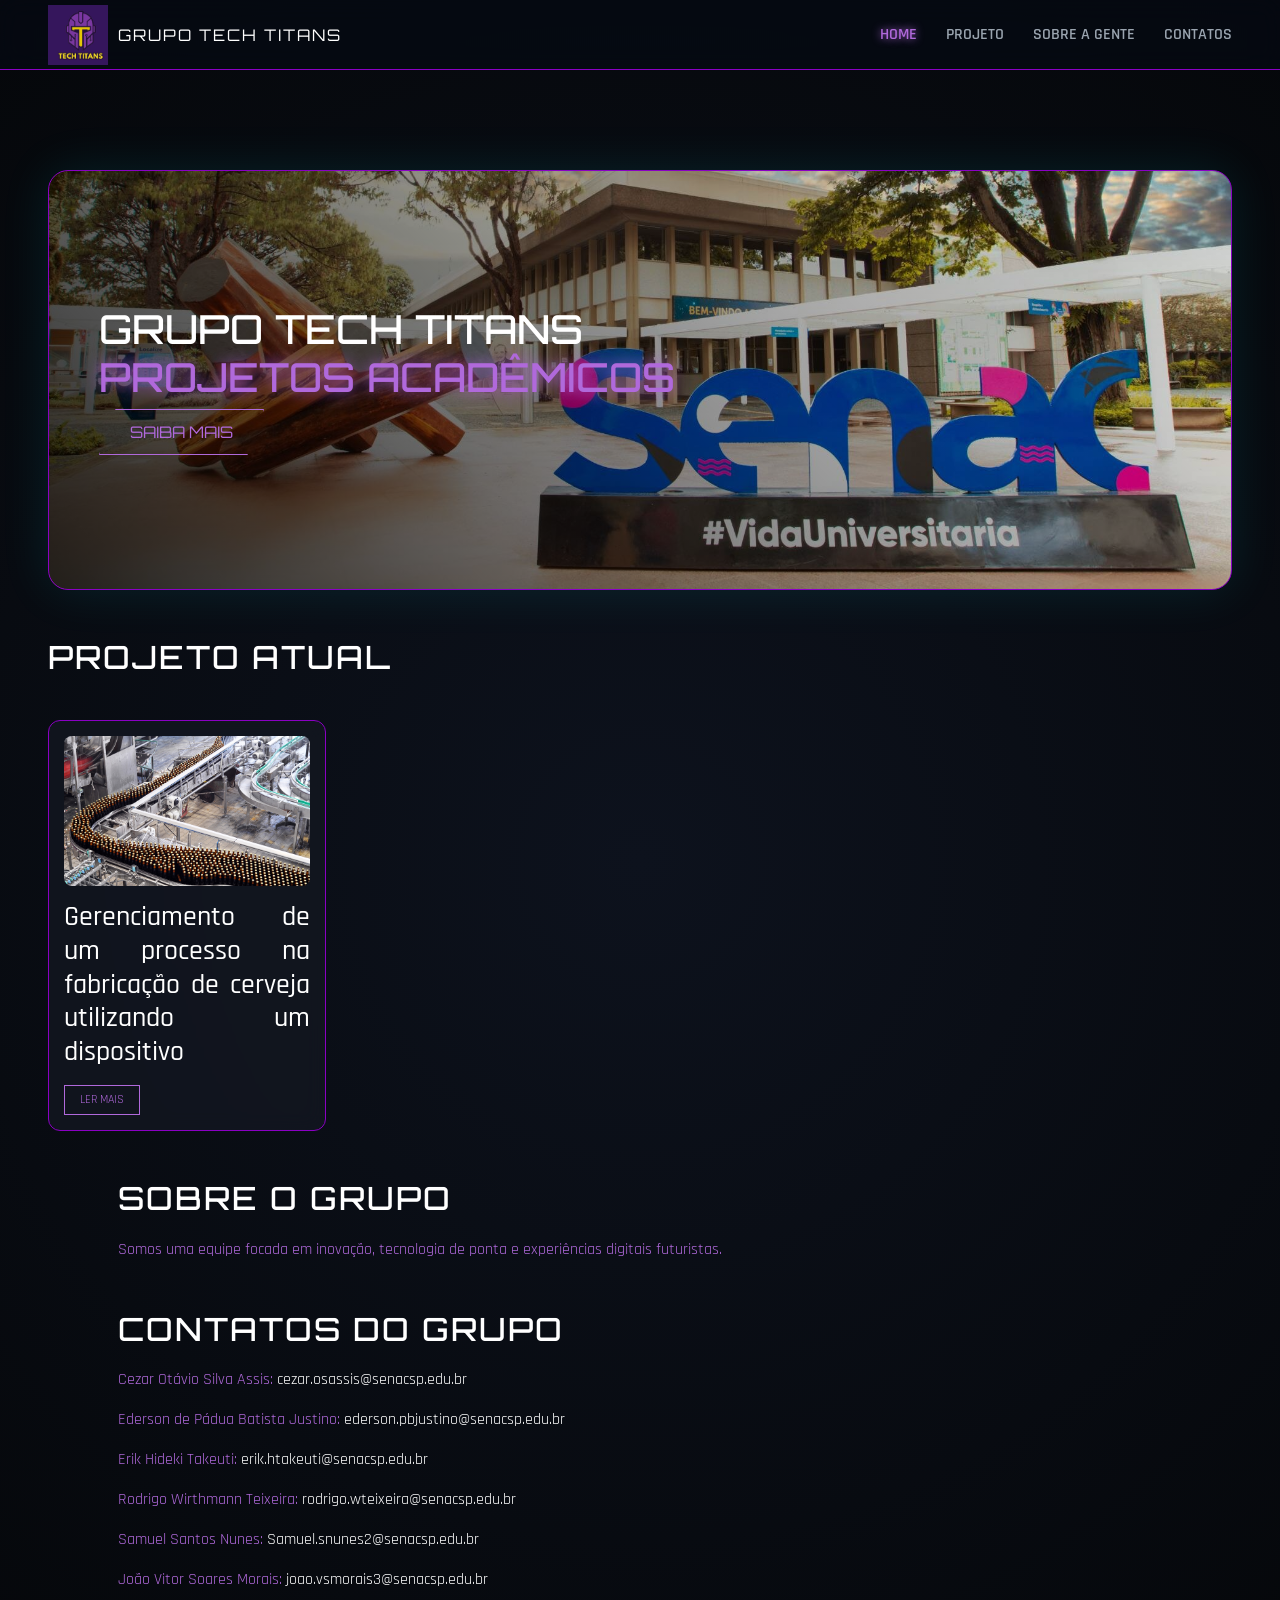
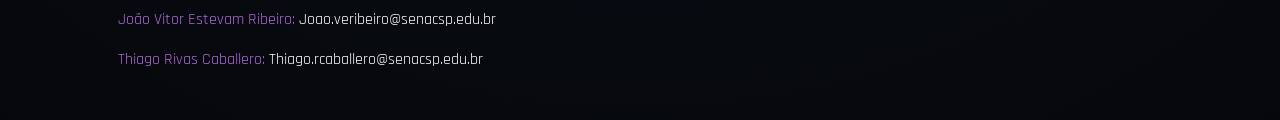
==== index.html @ ebbdea02 "Primeiro Commit" ====
<!DOCTYPE html>
<html lang="pt-br">
<head>
    <meta charset="UTF-8">
    <meta name="viewport" content="width=device-width, initial-scale=1.0">
    <title>Tech Titans Main Page</title>

    <!-- Bootstrap -->
    <link href="https://cdn.jsdelivr.net/npm/bootstrap@5.3.0/dist/css/bootstrap.min.css" rel="stylesheet">

    <!-- Fonts -->
    <link href="https://fonts.googleapis.com/css2?family=Orbitron:wght@400;700&family=Rajdhani:wght@300;500;600&display=swap" rel="stylesheet">

    <!-- CSS -->
    <link rel="stylesheet" href="css/style_main.css">
</head>
<body>

<div class="main-container">

    <!-- HEADER -->
    <header class="main-header d-flex justify-content-between align-items-center px-5">

        <div class="logo-area">
            <img src="img/logo2.jpeg" alt="Logo TechTitans" class="logo-img">
            <span>GRUPO TECH TITANS</span>
        </div>

        <nav class="main-nav">
            <a href="#home" class="active">HOME</a>
            <a href="#projects">PROJETO</a>
            <a href="#about">SOBRE A GENTE</a>
            <a href="#contact">CONTATOS</a>
        </nav>

    </header>

    <!-- HERO -->
    <section id="home" class="hero-wrap px-5">
        <div class="hero-inner">
            <div class="hero-content">
                <h1>
                   GRUPO TECH TITANS <br>
                    <span class="glow-text">PROJETOS ACADÊMICOS</span>
                </h1>
                <button class="btn-cyber">SAIBA MAIS</button>
            </div>
        </div>
    </section>

    <!-- PROJETOS DA EQUIPE -->
    <main id="projects" class="container-fluid px-5 mt-5">
        <h2 class="section-title">PROJETO ATUAL</h2>

        <div class="row g-4 mt-3">
            <div class="col-lg-3 col-md-6">
                <div class="cyber-card">
                    <div class="card-img"
                         style="background-image:url('img/fabrica_cerveja.jpg')">
                    </div>
                    <h3>Gerenciamento de um processo na fabricação de cerveja utilizando um dispositivo</h3>
                    <a href="page_cerveja.html" target="_blank">
                        <button class="btn-sm-cyber mt-2">LER MAIS</button>
                    </a>
                </div>
            </div>
        </div>

    </main>

    <!-- SOBRE A EQUIPE -->
    <section id="about" class="container px-5 mt-5">
        <h2 class="section-title">SOBRE O GRUPO</h2>
        <p class="about-p">
            Somos uma equipe focada em inovação, tecnologia de ponta e experiências digitais futuristas.
        </p>
    </section>

    <!-- CONTATOS -->
    <section id="contact" class="container px-5 mt-5 mb-5">
        <h2 class="section-title">CONTATOS DO GRUPO</h2>
        <p class="contact-p">Cezar Otávio Silva Assis: <span style="color: white;"> cezar.osassis@senacsp.edu.br </span></p>
        <p class="contact-p">Ederson de Pádua Batista Justino: <span style="color: white;"> ederson.pbjustino@senacsp.edu.br </span></p>
        <p class="contact-p">Erik Hideki Takeuti: <span style="color: white;"> erik.htakeuti@senacsp.edu.br </span></p>
        <p class="contact-p">Rodrigo Wirthmann Teixeira: <span style="color: white;"> rodrigo.wteixeira@senacsp.edu.br </span></p>
        <p class="contact-p">Samuel Santos Nunes: <span style="color: white;"> Samuel.snunes2@senacsp.edu.br </span></p>
        <p class="contact-p">João Vitor Soares Morais: <span style="color: white;"> joao.vsmorais3@senacsp.edu.br </span></p>
        <p class="contact-p">João Vitor Estevam Ribeiro: <span style="color: white;"> Joao.veribeiro@senacsp.edu.br </span></p>
        <p class="contact-p">Thiago Rivas Caballero: <span style="color: white;"> Thiago.rcaballero@senacsp.edu.br </span></p>
    </section>

</div>

</body>
</html>
---- css/style_main.css ----
:root {
    --bg-color: #05070a;
    --card-bg: rgba(20, 25, 35, 0.7);
    --purple: #B069DB;
    --border-color: rgba(138, 0, 196);
    --font-main: 'Rajdhani', sans-serif;
    --font-logo: 'Orbitron', sans-serif;
}

body {
    margin: 0;
    background: radial-gradient(circle at 50% 50%, #0d121d 0%, var(--bg-color) 100%);
    color: white;
    font-family: var(--font-main);
    overflow-x: hidden;
}

/* ================= HEADER ================= */
.main-header {
    position: sticky;
    top: 0;
    z-index: 1000;
    height: 70px;

    background: rgba(5, 10, 20, 0.6);
    backdrop-filter: blur(12px);
    border-bottom: 1px solid var(--border-color);
}

/* Logo */
.logo-area {
    display: flex;
    align-items: center;
    gap: 10px;
    font-family: var(--font-logo);
    letter-spacing: 2px;
}

.logo-hex {
    background: var(--purple);
    color: black;
    padding: 6px 12px;
    clip-path: polygon(25% 0%, 75% 0%, 100% 50%, 75% 100%, 25% 100%, 0% 50%);
    font-weight: bold;
}

.logo-img{
    width: 60px;
    height: 60px;
}

/* Nav */
.main-nav a {
    text-decoration: none;
    color: #9aa4af;
    margin-left: 25px;
    font-weight: 600;
    transition: 0.3s;
}

.main-nav a:hover,
.main-nav a.active {
    color: var(--purple);
    text-shadow: 0 0 8px var(--purple);
}

/* ================= HERO ================= */
.hero-wrap {
    padding-top: 100px;
}

.hero-inner {
    height: 420px;
    background:
        linear-gradient(45deg, rgba(0,0,0,0.85), transparent),
        url('../img/senac.jpeg');
    background-size: cover;
    border-radius: 20px;
    border: 1px solid var(--border-color);
    display: flex;
    align-items: center;
    padding-left: 50px;
    box-shadow: 0 0 50px rgba(0, 242, 255, 0.1);
}

.hero-content h1 {
    font-family: var(--font-logo);
}

.glow-text {
    color: var(--purple);
    text-shadow: 0 0 15px var(--purple);
}

/* ================= BUTTONS ================= */
.btn-cyber {
    background: transparent;
    color: var(--purple);
    border: 1px solid var(--purple);
    padding: 10px 30px;
    font-family: var(--font-logo);
    clip-path: polygon(10% 0, 100% 0, 90% 100%, 0 100%);
    transition: 0.3s;
}

.btn-cyber:hover {
    background: var(--purple);
    color: black;
    box-shadow: 0 0 20px var(--purple);
}

.btn-sm-cyber {
    background: transparent;
    color: var(--purple);
    border: 1px solid var(--purple);
    padding: 5px 15px;
    font-size: 0.75rem;
    transition: 0.3s;
}

.btn-sm-cyber:hover {
    background: var(--purple);
    color: black;
}

/* ================= CARDS ================= */
.cyber-card {
    background: var(--card-bg);
    border: 1px solid var(--border-color);
    border-radius: 12px;
    backdrop-filter: blur(10px);
    padding: 15px;
    transition: 0.3s;
    text-align: justify;
}

.cyber-card:hover {
    box-shadow: 0 0 20px var(--border-color);
    transform: translateY(-5px);
}

.card-img {
    height: 150px;
    border-radius: 8px;
    background-size: cover;
    margin-bottom: 15px;
}

/* ================= SECTIONS ================= */
.section-title {
    font-family: var(--font-logo);
    letter-spacing: 2px;
    margin-bottom: 20px;
}

/* ================= ABOUT ================= */
.about-p{
    color: #B069DB;
}

/* ================= CONTACTS ================= */
.contact-p{
    color: #B069DB;
}
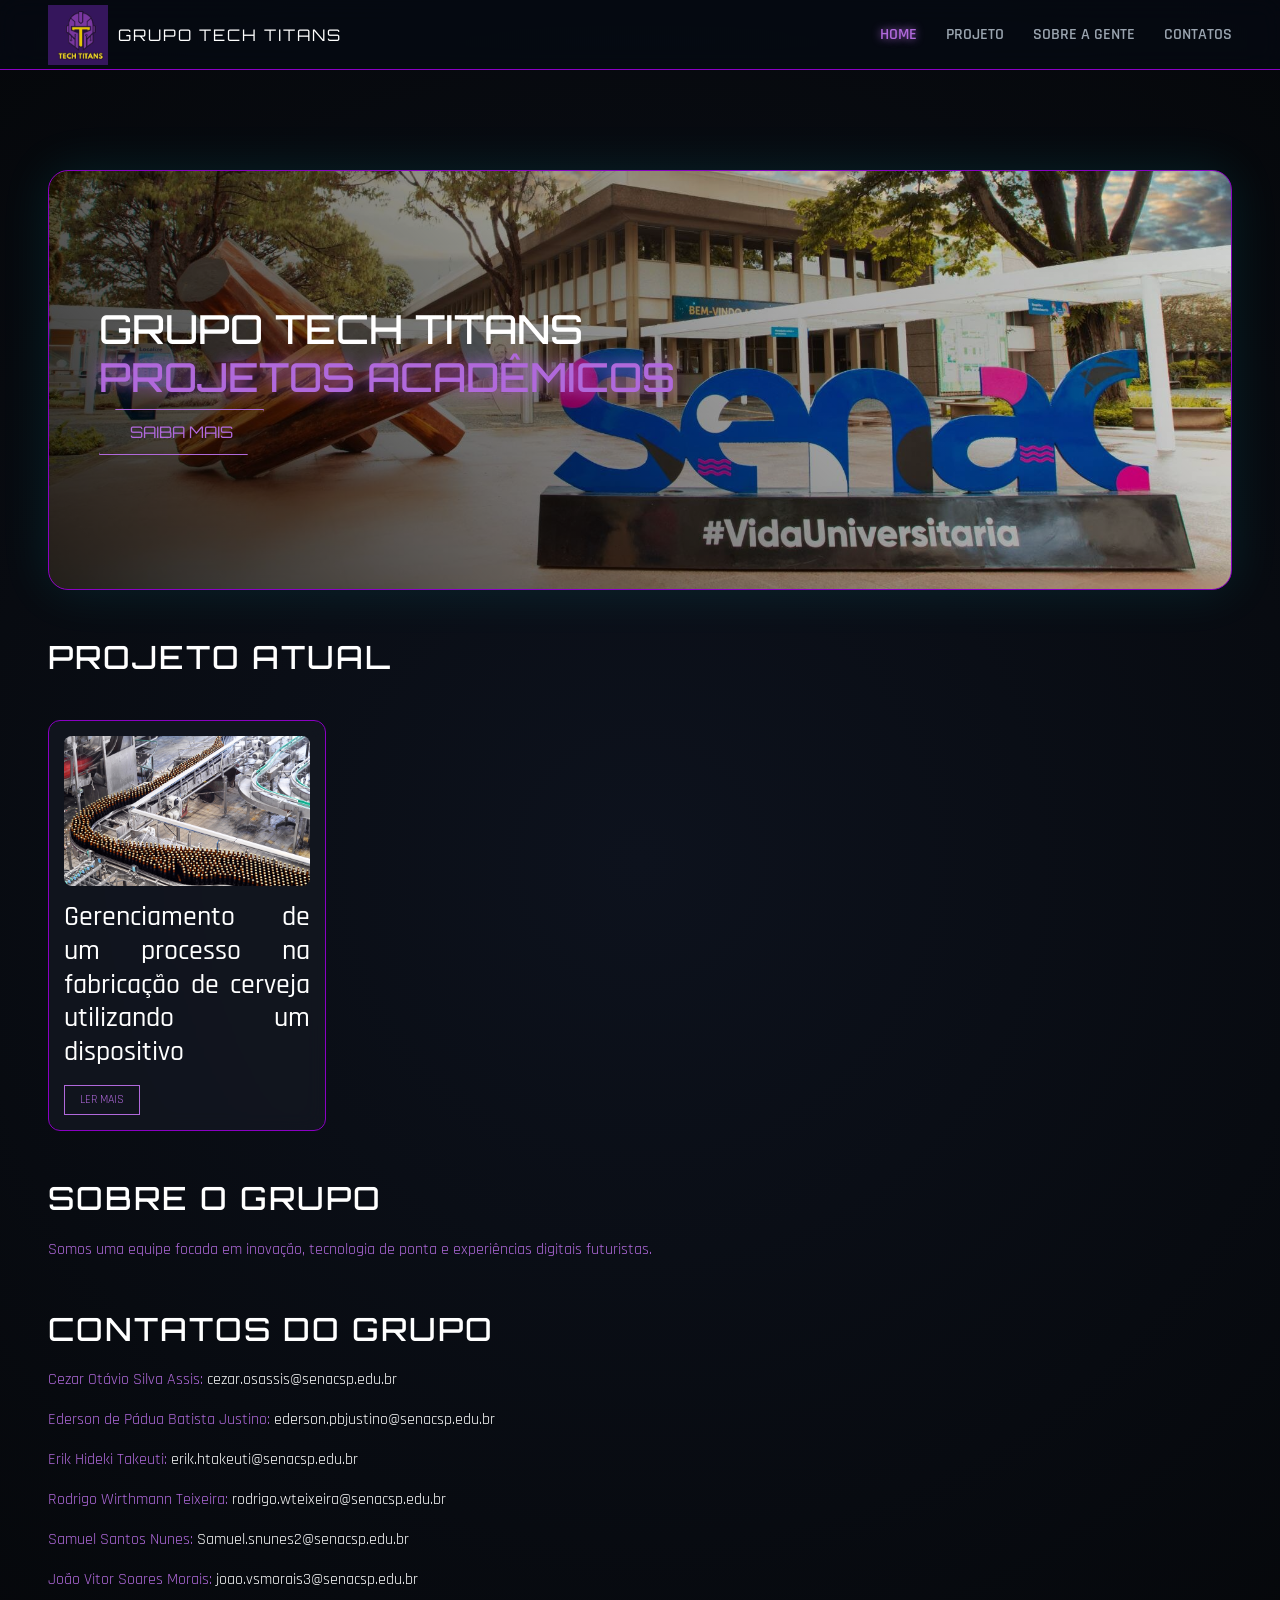
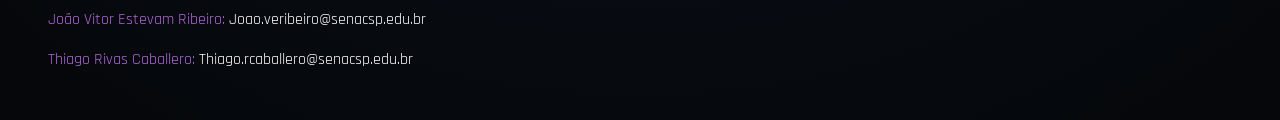
==== commit 11825dea: "Atualização2" ====
--- a/index.html
+++ b/index.html
@@ -69,7 +69,7 @@
     </main>
 
     <!-- SOBRE A EQUIPE -->
-    <section id="about" class="container px-5 mt-5">
+    <section id="about" class="container-fluid px-5 mt-5">
         <h2 class="section-title">SOBRE O GRUPO</h2>
         <p class="about-p">
             Somos uma equipe focada em inovação, tecnologia de ponta e experiências digitais futuristas.
@@ -77,7 +77,7 @@
     </section>
 
     <!-- CONTATOS -->
-    <section id="contact" class="container px-5 mt-5 mb-5">
+    <section id="contact" class="container-fluid px-5 mt-5 mb-5">
         <h2 class="section-title">CONTATOS DO GRUPO</h2>
         <p class="contact-p">Cezar Otávio Silva Assis: <span style="color: white;"> cezar.osassis@senacsp.edu.br </span></p>
         <p class="contact-p">Ederson de Pádua Batista Justino: <span style="color: white;"> ederson.pbjustino@senacsp.edu.br </span></p>
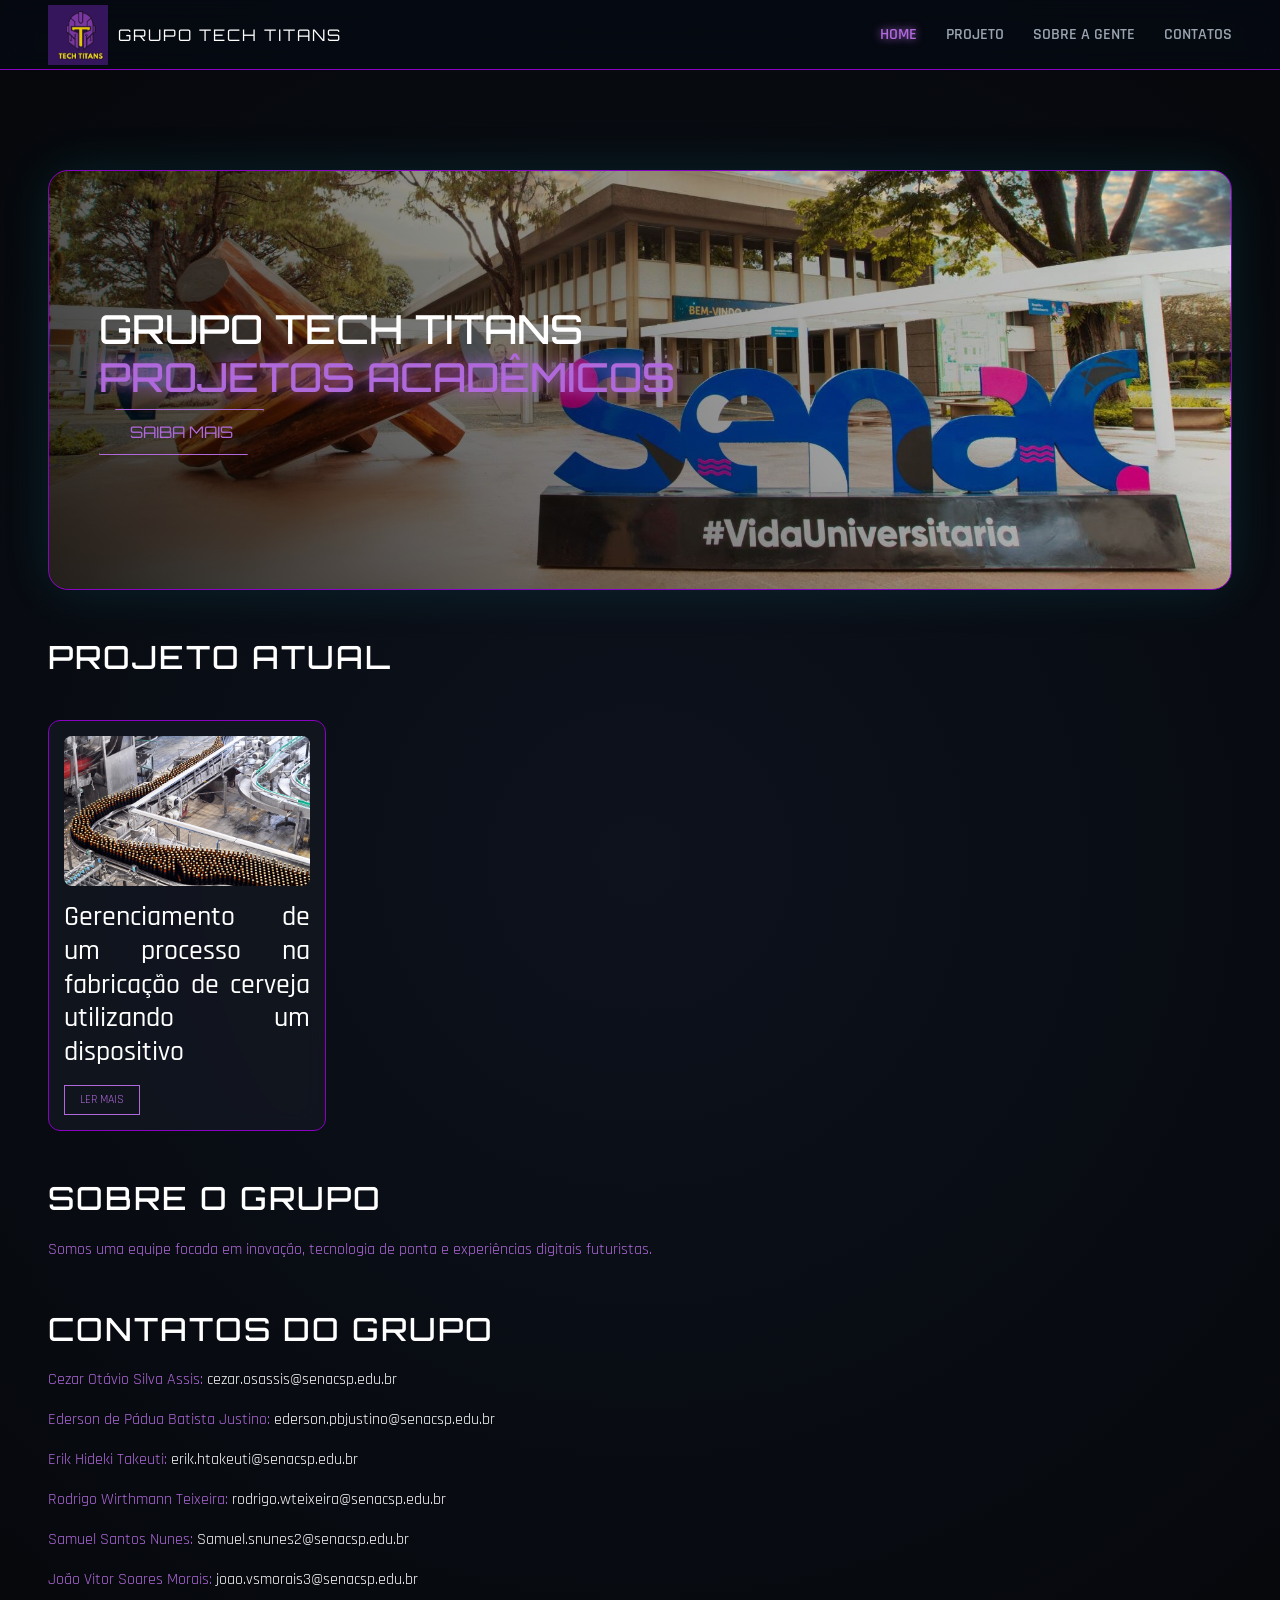
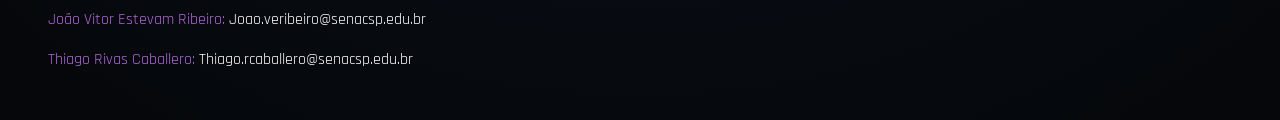
==== commit 66256d96: "Atualização6" ====
--- a/index.html
+++ b/index.html
@@ -4,6 +4,8 @@
     <meta charset="UTF-8">
     <meta name="viewport" content="width=device-width, initial-scale=1.0">
     <title>Tech Titans Main Page</title>
+
+    <link rel="icon" type="image/png" href="img/logo2.jpeg">
 
     <!-- Bootstrap -->
     <link href="https://cdn.jsdelivr.net/npm/bootstrap@5.3.0/dist/css/bootstrap.min.css" rel="stylesheet">
